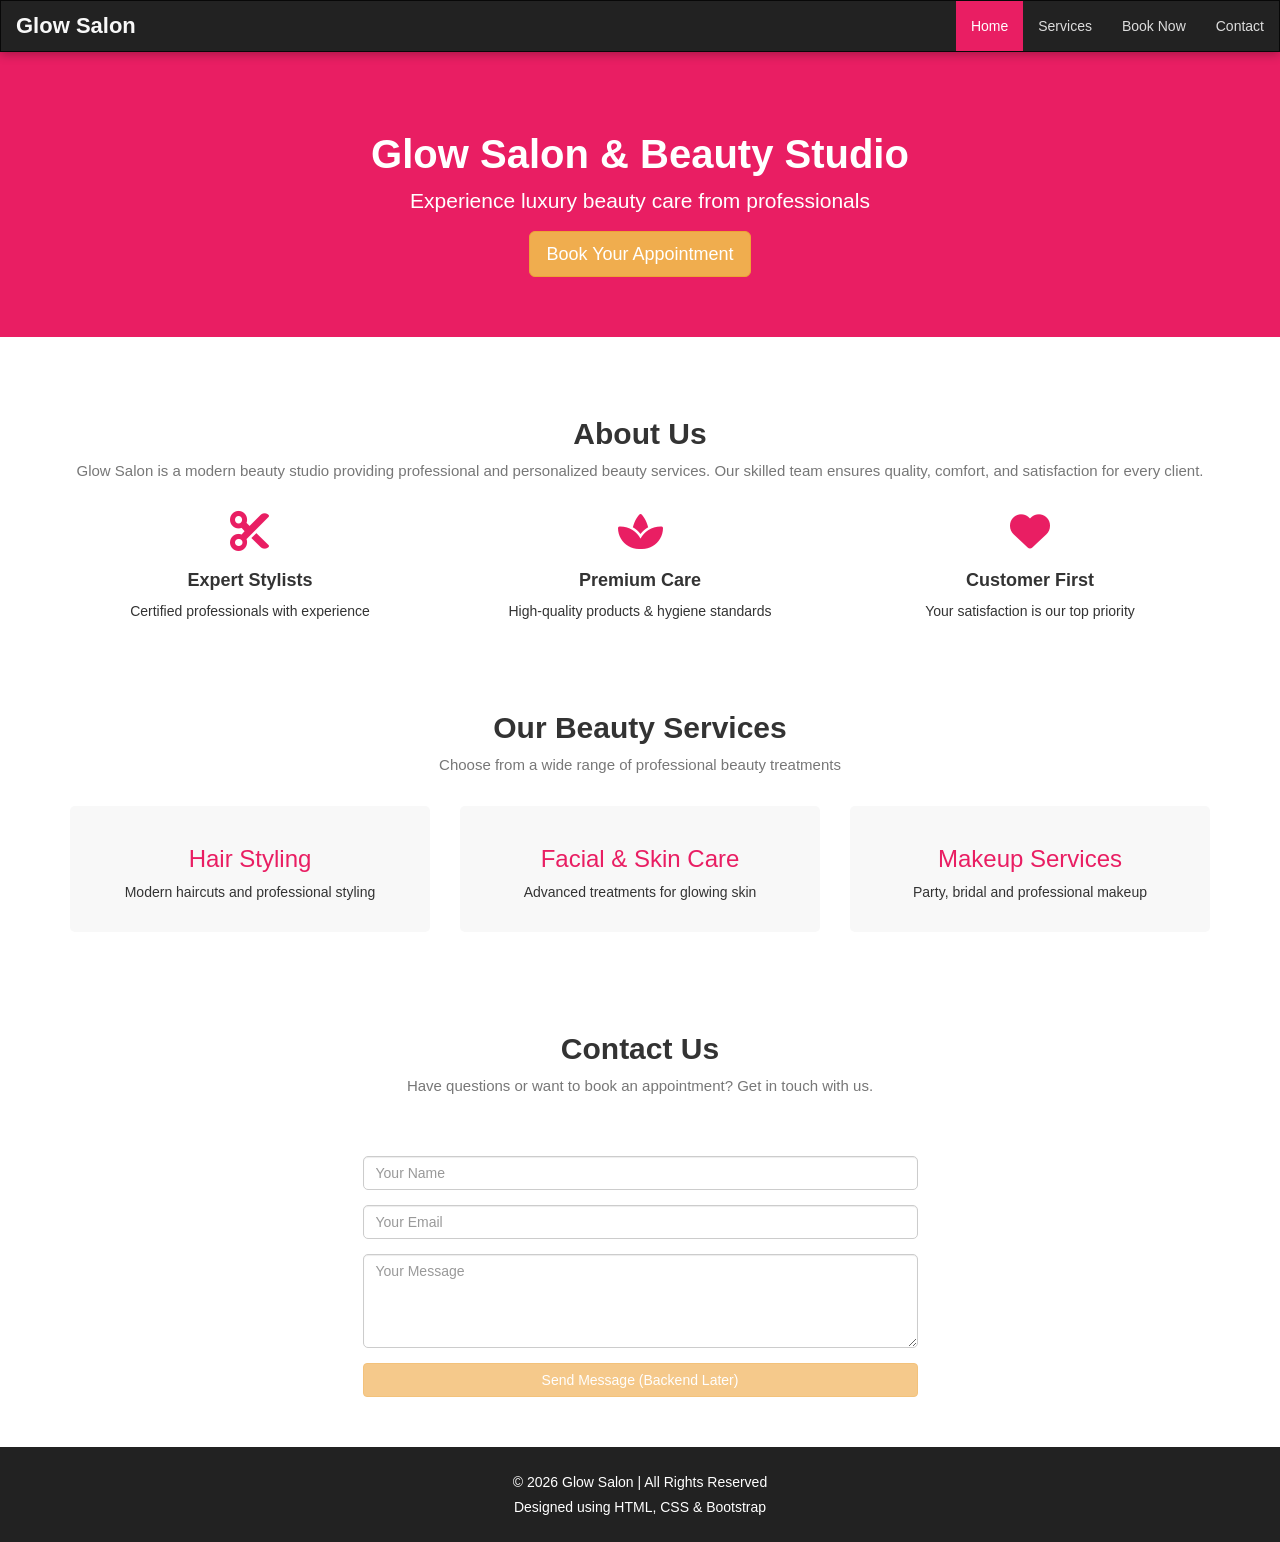
==== index.html @ 7be68dd9 "Add files via upload" ====
<!DOCTYPE html>
<html lang="en">
<head>
  <title>Glow Salon</title>
  <meta charset="utf-8">
  <meta name="viewport" content="width=device-width, initial-scale=1">

  <!-- Bootstrap CSS -->
  <link rel="stylesheet" href="https://maxcdn.bootstrapcdn.com/bootstrap/3.4.1/css/bootstrap.min.css">

  <!-- Font Awesome Icons -->
  <link rel="stylesheet"
  href="https://cdnjs.cloudflare.com/ajax/libs/font-awesome/6.5.0/css/all.min.css">

  <!-- Custom CSS -->
  <link rel="stylesheet" href="style.css">
</head>

<body>

<!-- NAVBAR -->
<nav class="navbar navbar-inverse custom-navbar">
  <div class="container-fluid">
    <div class="navbar-header">
      <a class="navbar-brand" href="#">Glow Salon</a>
    </div>

    <ul class="nav navbar-nav navbar-right">
      <li class="active"><a href="#">Home</a></li>
      <li><a href="#services">Services</a></li>
      <li><a href="booking.html">Book Now</a></li>
      <li><a href="#contact">Contact</a></li>

    </ul>
  </div>
</nav>

<!-- HERO SECTION -->
<div class="jumbotron text-center hero-section">
  <h1>Glow Salon & Beauty Studio</h1>
  <p>Experience luxury beauty care from professionals</p>

  <a href="booking.html" class="btn btn-warning btn-lg">
    Book Your Appointment
  </a>
</div>

<!-- ABOUT US SECTION -->
<div class="container text-center about-section">
  <h2>About Us</h2>
  <p class="text-muted">
    Glow Salon is a modern beauty studio providing professional and personalized
    beauty services. Our skilled team ensures quality, comfort, and satisfaction
    for every client.
  </p>

  <div class="row" style="margin-top:30px;">

    <div class="col-sm-4">
      <i class="fa-solid fa-scissors about-icon"></i>
      <h4>Expert Stylists</h4>
      <p>Certified professionals with experience</p>
    </div>

    <div class="col-sm-4">
      <i class="fa-solid fa-spa about-icon"></i>
      <h4>Premium Care</h4>
      <p>High-quality products & hygiene standards</p>
    </div>

    <div class="col-sm-4">
      <i class="fa-solid fa-heart about-icon"></i>
      <h4>Customer First</h4>
      <p>Your satisfaction is our top priority</p>
    </div>

  </div>
</div>

<!-- SERVICES SECTION -->
<div class="container text-center" id="services">
  <h2>Our Beauty Services</h2>
  <p class="text-muted">
    Choose from a wide range of professional beauty treatments
  </p>

  <div class="row" style="margin-top:30px;">

    <div class="col-sm-4">
      <div class="service-box">
        <h3>Hair Styling</h3>
        <p>Modern haircuts and professional styling</p>
      </div>
    </div>

    <div class="col-sm-4">
      <div class="service-box">
        <h3>Facial & Skin Care</h3>
        <p>Advanced treatments for glowing skin</p>
      </div>
    </div>

    <div class="col-sm-4">
      <div class="service-box">
        <h3>Makeup Services</h3>
        <p>Party, bridal and professional makeup</p>
      </div>
    </div>

  </div>
</div>
<!-- CONTACT SECTION -->
<div class="container text-center contact-section" id="contact">
  <h2>Contact Us</h2>
  <p class="text-muted">
    Have questions or want to book an appointment? Get in touch with us.
  </p>

  <div class="row" style="margin-top:30px;">
    <div class="col-sm-6 col-sm-offset-3">

      <form>

        <div class="form-group">
          <input type="text" class="form-control" placeholder="Your Name">
        </div>

        <div class="form-group">
          <input type="email" class="form-control" placeholder="Your Email">
        </div>

        <div class="form-group">
          <textarea class="form-control" rows="4" placeholder="Your Message"></textarea>
        </div>

        <button class="btn btn-warning btn-block" disabled>
          Send Message (Backend Later)
        </button>

      </form>

    </div>
  </div>
</div>

<!-- FOOTER -->
<footer class="footer text-center">
  <div class="container">
    <p>© 2026 Glow Salon | All Rights Reserved</p>
    <p>Designed using HTML, CSS & Bootstrap</p>
  </div>
</footer>

</body>
</html>
---- style.css ----
.hero-section {
  background-color: #e91e63;
  color: white;
  padding: 60px 20px;

  position: 
  Z-index: 1;
  Display: flex;
  flex-direction: column;
  align-items: center;
  justify-content: center;

  animation: fadeIn 1.5s;
  transition: tranform 0.3s;
}

.hero-section:hover {
    transform: scale(1.05);
}
body {
  font-family: "Segoe UI", Arial, sans-serif;
}

.hero-section h1 {
  font-size: 40px;
  font-weight: bold;
}
.service-box {
  background-color: #f8f8f8;
  padding: 20px;
  border-radius: 5px;
  margin-bottom: 20px;

  transition: transform 0.3s;
}
.service-box:hover {
  transform: translateY(-8px);    
}
.service-box h3 {
  color: #e91e63;
}
form {
  margin-top: 30px;
  animation: fadeIn 1s;
}

h2 {
  margin-top: 30px;
}
.footer {
  background-color: #222;
  color: #fff;
  padding: 20px 0;
  margin-top: 40px;

  position:relative;
  z-index: 1;
}

.footer p {
  margin: 5px 0;
}
@keyframes fadeIn {
    from {opacity: 0;}
    to {opacity: 1;}
}

@media screen and (max-width: 768px) {
    .hero-section h1 {
        font-size: 26px;
    }
    .hero-section {
        padding: 40px 10px;
    }
}
/* ---------- TABLET VIEW ---------- */
@media screen and (max-width: 992px) {

  .hero-section {
    background: rgba(76, 175, 80, 0.9); /* green */
    padding: 50px 15px;
  }

  .hero-section h1 {
    font-size: 32px;
  }

  .service-box h3 {
    color: #4caf50;
  }
}

/* ---------- MOBILE VIEW ---------- */
@media screen and (max-width: 600px) {

  .hero-section {
    background: rgba(33, 150, 243, 0.9); /* blue */
    padding: 40px 10px;
  }

  .hero-section h1 {
    font-size: 26px;
  }

  .service-box h3 {
    color: #2196f3;
  }
}
h2 {
  font-weight: bold;
  margin-bottom: 10px;
}

.text-muted {
  font-size: 15px;
}
/* ---------- ABOUT SECTION ---------- */
.about-section {
  margin-top: 50px;
  margin-bottom: 50px;
}

.about-icon {
  font-size: 40px;
  color: #e91e63;
  margin-bottom: 10px;
  transition: transform 0.3s;
}

.about-icon:hover {
  transform: scale(1.2);
}

.about-section h4 {
  font-weight: bold;
}
/* ---------- CONTACT SECTION ---------- */
.contact-section {
  margin-top: 50px;
  margin-bottom: 50px;
}

.contact-section .form-control {
  border-radius: 5px;
}
/* ---------- NAVBAR IMPROVEMENT ---------- */
.custom-navbar {
  border-radius: 0;
  margin-bottom: 0;
  box-shadow: 0 2px 10px rgba(0,0,0,0.3);
}

/* Brand text */
.custom-navbar .navbar-brand {
  font-size: 22px;
  font-weight: bold;
  color: #f8f8f8 !important;
}

/* Nav links */
.custom-navbar .navbar-nav > li > a {
  color: #ddd !important;
  font-weight: 500;
  transition: color 0.3s, background-color 0.3s;
}

/* Hover effect */
.custom-navbar .navbar-nav > li > a:hover {
  color: #fff !important;
  background-color: rgba(233, 30, 99, 0.8);
}

/* Active link */
.custom-navbar .navbar-nav > .active > a {
  background-color: #e91e63 !important;
  color: white !important;
}

/* Sticky navbar */
.custom-navbar {
  position: sticky;
  top: 0;
  z-index: 1000;
}
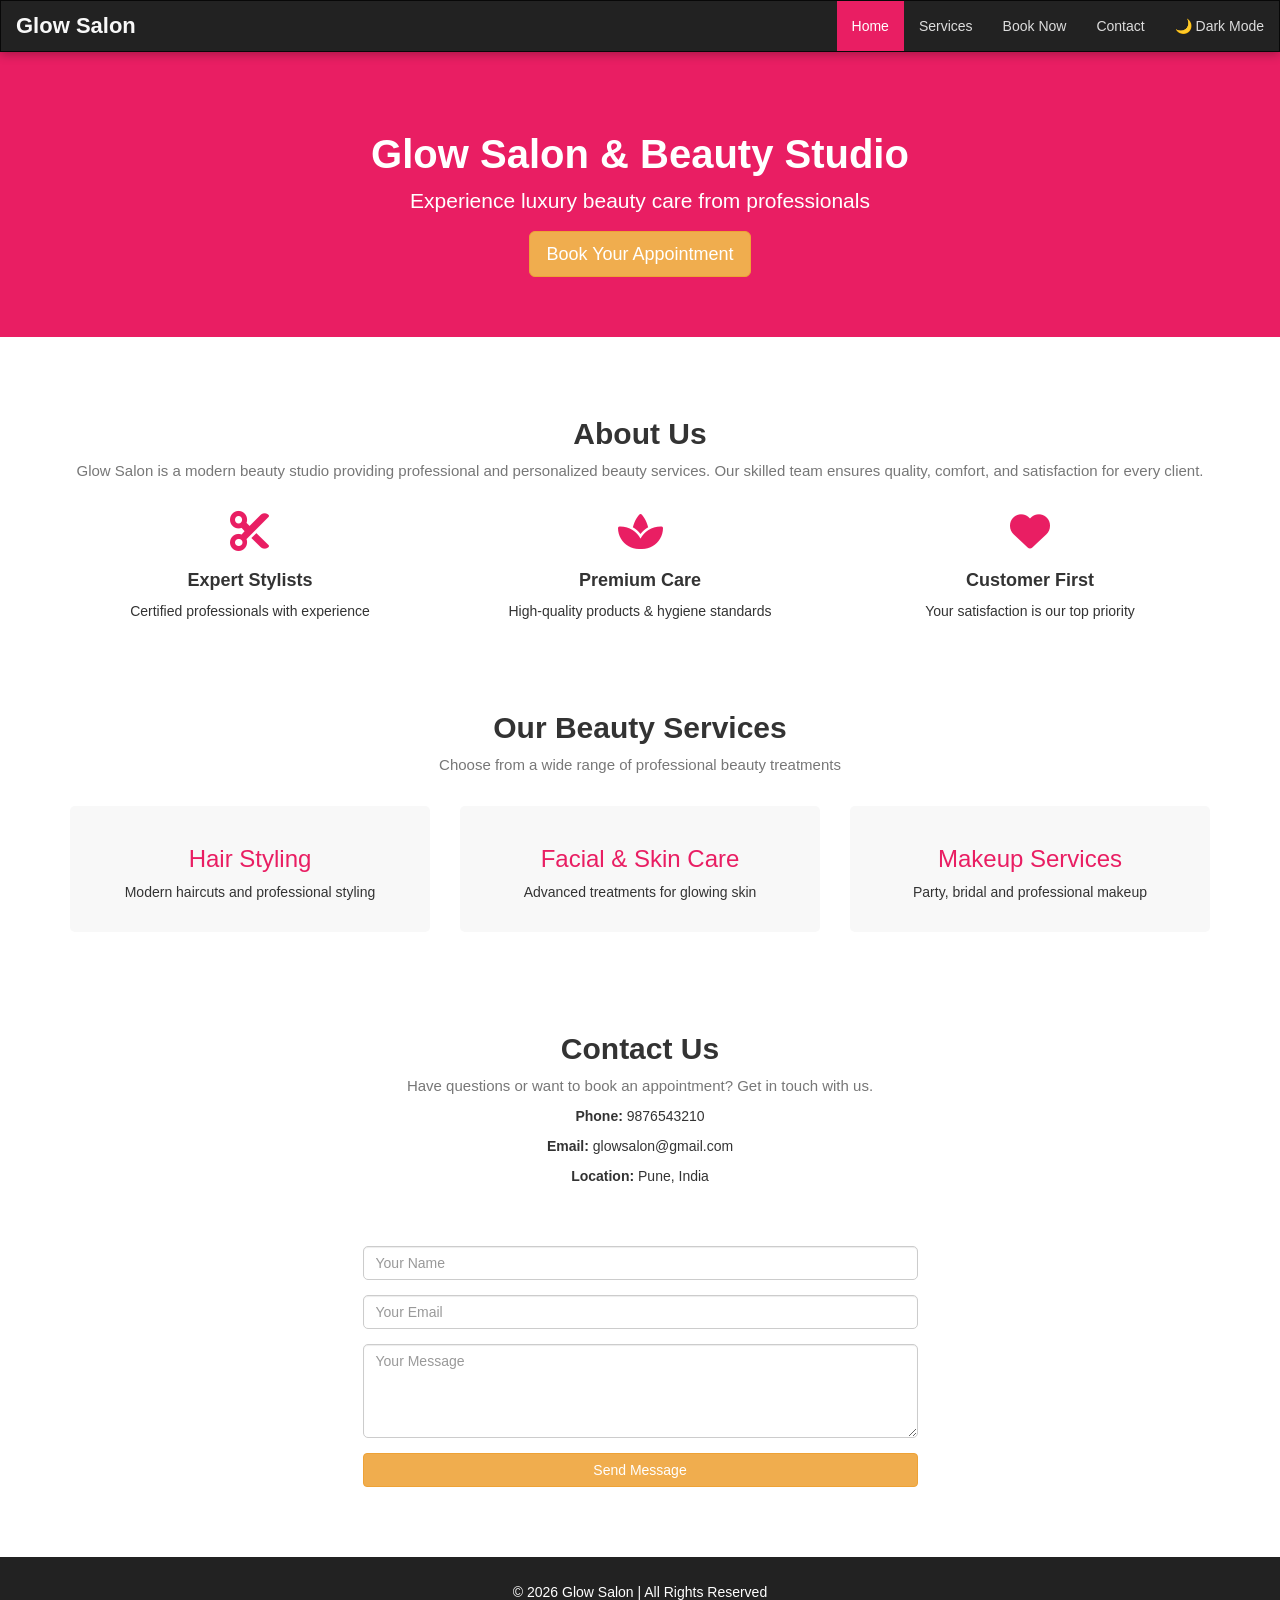
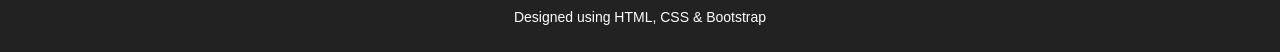
==== commit c18e14fc: "Update index.html" ====
--- a/index.html
+++ b/index.html
@@ -31,6 +31,10 @@
       <li><a href="booking.html">Book Now</a></li>
       <li><a href="#contact">Contact</a></li>
 
+      <!-- DARK MODE BUTTON -->
+      <li>
+        <a href="#" id="modeBtn">🌙 Dark Mode</a>
+      </li>
     </ul>
   </div>
 </nav>
@@ -45,7 +49,7 @@
   </a>
 </div>
 
-<!-- ABOUT US SECTION -->
+<!-- ABOUT US -->
 <div class="container text-center about-section">
   <h2>About Us</h2>
   <p class="text-muted">
@@ -55,7 +59,6 @@
   </p>
 
   <div class="row" style="margin-top:30px;">
-
     <div class="col-sm-4">
       <i class="fa-solid fa-scissors about-icon"></i>
       <h4>Expert Stylists</h4>
@@ -73,11 +76,10 @@
       <h4>Customer First</h4>
       <p>Your satisfaction is our top priority</p>
     </div>
-
   </div>
 </div>
 
-<!-- SERVICES SECTION -->
+<!-- SERVICES -->
 <div class="container text-center" id="services">
   <h2>Our Beauty Services</h2>
   <p class="text-muted">
@@ -85,7 +87,6 @@
   </p>
 
   <div class="row" style="margin-top:30px;">
-
     <div class="col-sm-4">
       <div class="service-box">
         <h3>Hair Styling</h3>
@@ -106,38 +107,45 @@
         <p>Party, bridal and professional makeup</p>
       </div>
     </div>
-
   </div>
 </div>
-<!-- CONTACT SECTION -->
+
+<!-- CONTACT -->
 <div class="container text-center contact-section" id="contact">
   <h2>Contact Us</h2>
   <p class="text-muted">
     Have questions or want to book an appointment? Get in touch with us.
   </p>
 
+  <p><strong>Phone:</strong> 9876543210</p>
+  <p><strong>Email:</strong> glowsalon@gmail.com</p>
+  <p><strong>Location:</strong> Pune, India</p>
+
   <div class="row" style="margin-top:30px;">
     <div class="col-sm-6 col-sm-offset-3">
 
-      <form>
+      <form id="contactForm">
 
         <div class="form-group">
-          <input type="text" class="form-control" placeholder="Your Name">
+          <input type="text" class="form-control" placeholder="Your Name" required>
         </div>
 
         <div class="form-group">
-          <input type="email" class="form-control" placeholder="Your Email">
+          <input type="email" class="form-control" placeholder="Your Email" required>
         </div>
 
         <div class="form-group">
-          <textarea class="form-control" rows="4" placeholder="Your Message"></textarea>
+          <textarea class="form-control" rows="4" placeholder="Your Message" required></textarea>
         </div>
 
-        <button class="btn btn-warning btn-block" disabled>
-          Send Message (Backend Later)
+        <button type="submit" class="btn btn-warning btn-block">
+          Send Message
         </button>
 
       </form>
+
+      <!-- SUCCESS MESSAGE -->
+      <h3 id="contactResult" class="text-center" style="margin-top:20px;"></h3>
 
     </div>
   </div>
@@ -151,5 +159,8 @@
   </div>
 </footer>
 
+<!-- JAVASCRIPT -->
+<script src="./script.js"></script>
+
 </body>
-</html>+</html>
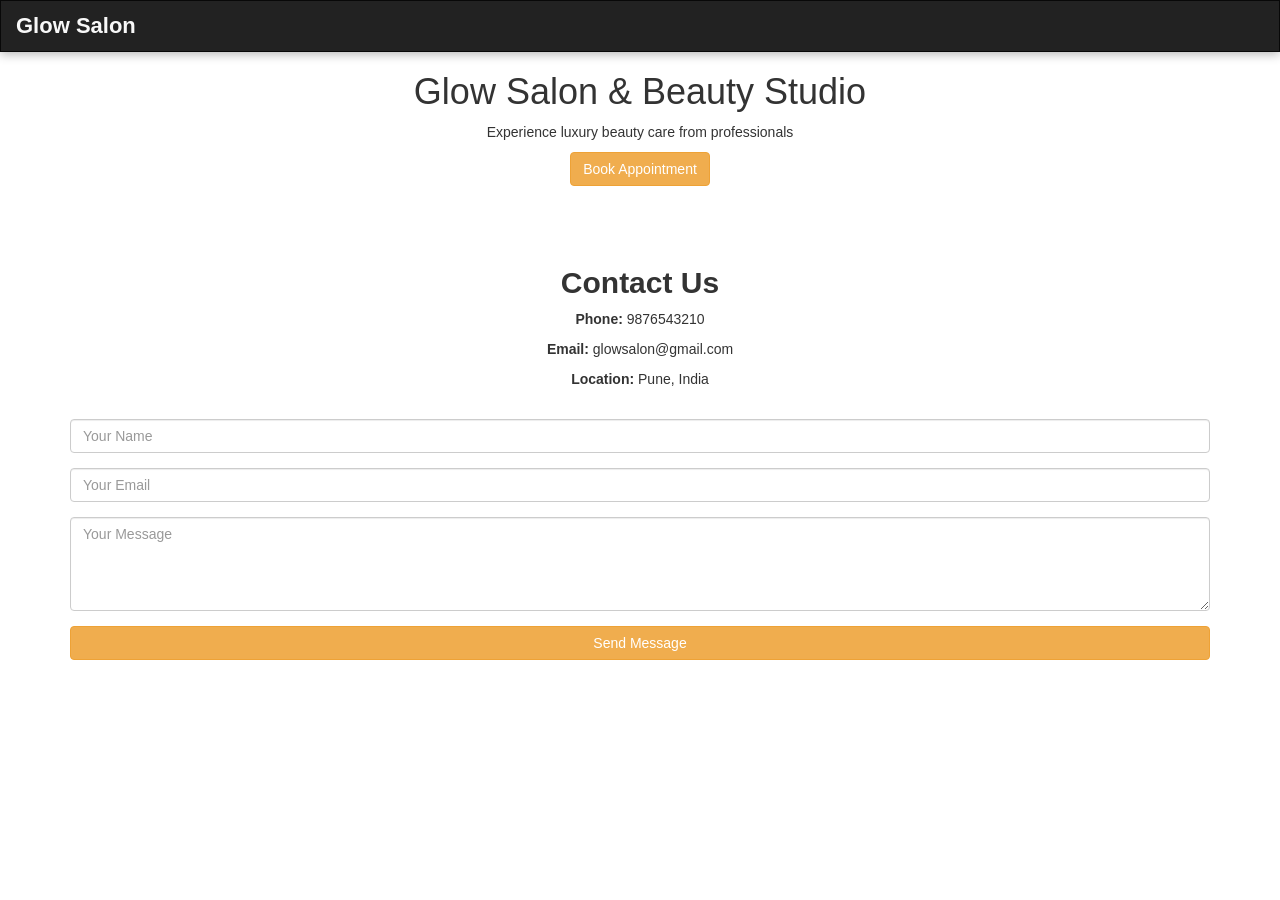
==== commit 2dc406e1: "Update index.html" ====
--- a/index.html
+++ b/index.html
@@ -5,161 +5,61 @@
   <meta charset="utf-8">
   <meta name="viewport" content="width=device-width, initial-scale=1">
 
-  <!-- Bootstrap CSS -->
   <link rel="stylesheet" href="https://maxcdn.bootstrapcdn.com/bootstrap/3.4.1/css/bootstrap.min.css">
-
-  <!-- Font Awesome Icons -->
-  <link rel="stylesheet"
-  href="https://cdnjs.cloudflare.com/ajax/libs/font-awesome/6.5.0/css/all.min.css">
-
-  <!-- Custom CSS -->
   <link rel="stylesheet" href="style.css">
 </head>
 
 <body>
 
-<!-- NAVBAR -->
 <nav class="navbar navbar-inverse custom-navbar">
   <div class="container-fluid">
     <div class="navbar-header">
       <a class="navbar-brand" href="#">Glow Salon</a>
     </div>
-
-    <ul class="nav navbar-nav navbar-right">
-      <li class="active"><a href="#">Home</a></li>
-      <li><a href="#services">Services</a></li>
-      <li><a href="booking.html">Book Now</a></li>
-      <li><a href="#contact">Contact</a></li>
-
-      <!-- DARK MODE BUTTON -->
-      <li>
-        <a href="#" id="modeBtn">🌙 Dark Mode</a>
-      </li>
-    </ul>
   </div>
 </nav>
 
-<!-- HERO SECTION -->
-<div class="jumbotron text-center hero-section">
+<div class="container text-center">
   <h1>Glow Salon & Beauty Studio</h1>
   <p>Experience luxury beauty care from professionals</p>
 
-  <a href="booking.html" class="btn btn-warning btn-lg">
-    Book Your Appointment
+  <a href="booking.html" class="btn btn-warning">
+    Book Appointment
   </a>
 </div>
 
-<!-- ABOUT US -->
-<div class="container text-center about-section">
-  <h2>About Us</h2>
-  <p class="text-muted">
-    Glow Salon is a modern beauty studio providing professional and personalized
-    beauty services. Our skilled team ensures quality, comfort, and satisfaction
-    for every client.
-  </p>
-
-  <div class="row" style="margin-top:30px;">
-    <div class="col-sm-4">
-      <i class="fa-solid fa-scissors about-icon"></i>
-      <h4>Expert Stylists</h4>
-      <p>Certified professionals with experience</p>
-    </div>
-
-    <div class="col-sm-4">
-      <i class="fa-solid fa-spa about-icon"></i>
-      <h4>Premium Care</h4>
-      <p>High-quality products & hygiene standards</p>
-    </div>
-
-    <div class="col-sm-4">
-      <i class="fa-solid fa-heart about-icon"></i>
-      <h4>Customer First</h4>
-      <p>Your satisfaction is our top priority</p>
-    </div>
-  </div>
-</div>
-
-<!-- SERVICES -->
-<div class="container text-center" id="services">
-  <h2>Our Beauty Services</h2>
-  <p class="text-muted">
-    Choose from a wide range of professional beauty treatments
-  </p>
-
-  <div class="row" style="margin-top:30px;">
-    <div class="col-sm-4">
-      <div class="service-box">
-        <h3>Hair Styling</h3>
-        <p>Modern haircuts and professional styling</p>
-      </div>
-    </div>
-
-    <div class="col-sm-4">
-      <div class="service-box">
-        <h3>Facial & Skin Care</h3>
-        <p>Advanced treatments for glowing skin</p>
-      </div>
-    </div>
-
-    <div class="col-sm-4">
-      <div class="service-box">
-        <h3>Makeup Services</h3>
-        <p>Party, bridal and professional makeup</p>
-      </div>
-    </div>
-  </div>
-</div>
-
 <!-- CONTACT -->
-<div class="container text-center contact-section" id="contact">
+<div class="container text-center" style="margin-top:50px;">
   <h2>Contact Us</h2>
-  <p class="text-muted">
-    Have questions or want to book an appointment? Get in touch with us.
-  </p>
 
   <p><strong>Phone:</strong> 9876543210</p>
   <p><strong>Email:</strong> glowsalon@gmail.com</p>
   <p><strong>Location:</strong> Pune, India</p>
 
-  <div class="row" style="margin-top:30px;">
-    <div class="col-sm-6 col-sm-offset-3">
+  <!-- NETLIFY FORM -->
+  <form id="contactForm" name="contact" method="POST" data-netlify="true">
+    <input type="hidden" name="form-name" value="contact">
 
-      <form id="contactForm">
+    <div class="form-group">
+      <input type="text" name="name" class="form-control" placeholder="Your Name" required>
+    </div>
 
-        <div class="form-group">
-          <input type="text" class="form-control" placeholder="Your Name" required>
-        </div>
+    <div class="form-group">
+      <input type="email" name="email" class="form-control" placeholder="Your Email" required>
+    </div>
 
-        <div class="form-group">
-          <input type="email" class="form-control" placeholder="Your Email" required>
-        </div>
+    <div class="form-group">
+      <textarea name="message" class="form-control" rows="4" placeholder="Your Message" required></textarea>
+    </div>
 
-        <div class="form-group">
-          <textarea class="form-control" rows="4" placeholder="Your Message" required></textarea>
-        </div>
+    <button type="submit" class="btn btn-warning btn-block">
+      Send Message
+    </button>
+  </form>
 
-        <button type="submit" class="btn btn-warning btn-block">
-          Send Message
-        </button>
-
-      </form>
-
-      <!-- SUCCESS MESSAGE -->
-      <h3 id="contactResult" class="text-center" style="margin-top:20px;"></h3>
-
-    </div>
-  </div>
+  <h3 id="contactResult" class="text-center" style="margin-top:20px;"></h3>
 </div>
 
-<!-- FOOTER -->
-<footer class="footer text-center">
-  <div class="container">
-    <p>© 2026 Glow Salon | All Rights Reserved</p>
-    <p>Designed using HTML, CSS & Bootstrap</p>
-  </div>
-</footer>
-
-<!-- JAVASCRIPT -->
 <script src="./script.js"></script>
 
 </body>
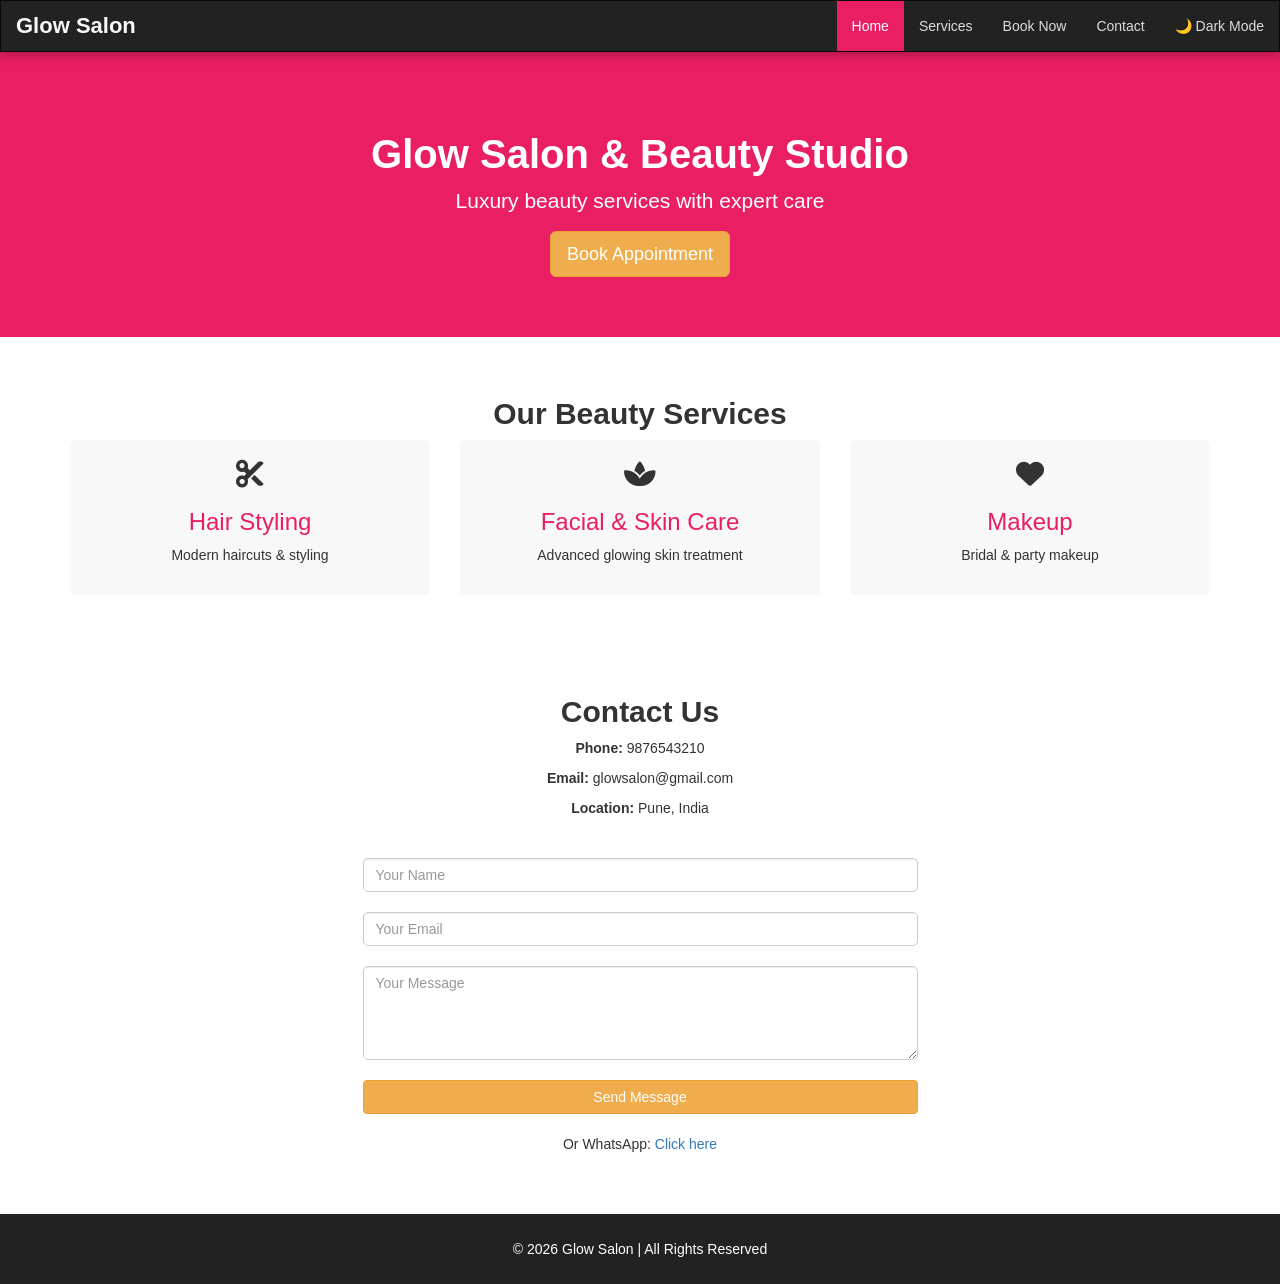
==== commit f1f50fb3: "Update index.html" ====
--- a/index.html
+++ b/index.html
@@ -5,62 +5,110 @@
   <meta charset="utf-8">
   <meta name="viewport" content="width=device-width, initial-scale=1">
 
+  <!-- Bootstrap -->
   <link rel="stylesheet" href="https://maxcdn.bootstrapcdn.com/bootstrap/3.4.1/css/bootstrap.min.css">
+
+  <!-- Font Awesome -->
+  <link rel="stylesheet"
+  href="https://cdnjs.cloudflare.com/ajax/libs/font-awesome/6.5.0/css/all.min.css">
+
+  <!-- CSS -->
   <link rel="stylesheet" href="style.css">
 </head>
 
 <body>
 
+<!-- NAVBAR -->
 <nav class="navbar navbar-inverse custom-navbar">
   <div class="container-fluid">
     <div class="navbar-header">
       <a class="navbar-brand" href="#">Glow Salon</a>
     </div>
+
+    <ul class="nav navbar-nav navbar-right">
+      <li class="active"><a href="#">Home</a></li>
+      <li><a href="#services">Services</a></li>
+      <li><a href="booking.html">Book Now</a></li>
+      <li><a href="#contact">Contact</a></li>
+      <li><a href="#" id="modeBtn">🌙 Dark Mode</a></li>
+    </ul>
   </div>
 </nav>
 
-<div class="container text-center">
+<!-- HERO -->
+<div class="jumbotron text-center hero-section">
   <h1>Glow Salon & Beauty Studio</h1>
-  <p>Experience luxury beauty care from professionals</p>
+  <p>Luxury beauty services with expert care</p>
+  <a href="booking.html" class="btn btn-warning btn-lg">Book Appointment</a>
+</div>
 
-  <a href="booking.html" class="btn btn-warning">
-    Book Appointment
-  </a>
+<!-- SERVICES -->
+<div class="container text-center" id="services">
+  <h2>Our Beauty Services</h2>
+  <div class="row">
+
+    <div class="col-sm-4">
+      <div class="service-box">
+        <i class="fa-solid fa-scissors fa-2x"></i>
+        <h3>Hair Styling</h3>
+        <p>Modern haircuts & styling</p>
+      </div>
+    </div>
+
+    <div class="col-sm-4">
+      <div class="service-box">
+        <i class="fa-solid fa-spa fa-2x"></i>
+        <h3>Facial & Skin Care</h3>
+        <p>Advanced glowing skin treatment</p>
+      </div>
+    </div>
+
+    <div class="col-sm-4">
+      <div class="service-box">
+        <i class="fa-solid fa-heart fa-2x"></i>
+        <h3>Makeup</h3>
+        <p>Bridal & party makeup</p>
+      </div>
+    </div>
+
+  </div>
 </div>
 
 <!-- CONTACT -->
-<div class="container text-center" style="margin-top:50px;">
+<div class="container text-center contact-section" id="contact">
   <h2>Contact Us</h2>
 
   <p><strong>Phone:</strong> 9876543210</p>
   <p><strong>Email:</strong> glowsalon@gmail.com</p>
   <p><strong>Location:</strong> Pune, India</p>
 
-  <!-- NETLIFY FORM -->
-  <form id="contactForm" name="contact" method="POST" data-netlify="true">
-    <input type="hidden" name="form-name" value="contact">
+  <div class="row">
+    <div class="col-sm-6 col-sm-offset-3">
 
-    <div class="form-group">
-      <input type="text" name="name" class="form-control" placeholder="Your Name" required>
+      <form id="contactForm" name="contact" method="POST" data-netlify="true">
+        <input type="hidden" name="form-name" value="contact">
+
+        <input type="text" name="name" class="form-control" placeholder="Your Name" required><br>
+        <input type="email" name="email" class="form-control" placeholder="Your Email" required><br>
+        <textarea name="message" class="form-control" rows="4" placeholder="Your Message" required></textarea><br>
+
+        <button type="submit" class="btn btn-warning btn-block">Send Message</button>
+      </form>
+
+      <h3 id="contactResult"></h3>
+
+      <p>Or WhatsApp: <a href="https://wa.me/919876543210">Click here</a></p>
+
     </div>
-
-    <div class="form-group">
-      <input type="email" name="email" class="form-control" placeholder="Your Email" required>
-    </div>
-
-    <div class="form-group">
-      <textarea name="message" class="form-control" rows="4" placeholder="Your Message" required></textarea>
-    </div>
-
-    <button type="submit" class="btn btn-warning btn-block">
-      Send Message
-    </button>
-  </form>
-
-  <h3 id="contactResult" class="text-center" style="margin-top:20px;"></h3>
+  </div>
 </div>
 
-<script src="./script.js"></script>
+<!-- FOOTER -->
+<footer class="footer text-center">
+  <p>© 2026 Glow Salon | All Rights Reserved</p>
+</footer>
+
+<script src="script.js"></script>
 
 </body>
 </html>
